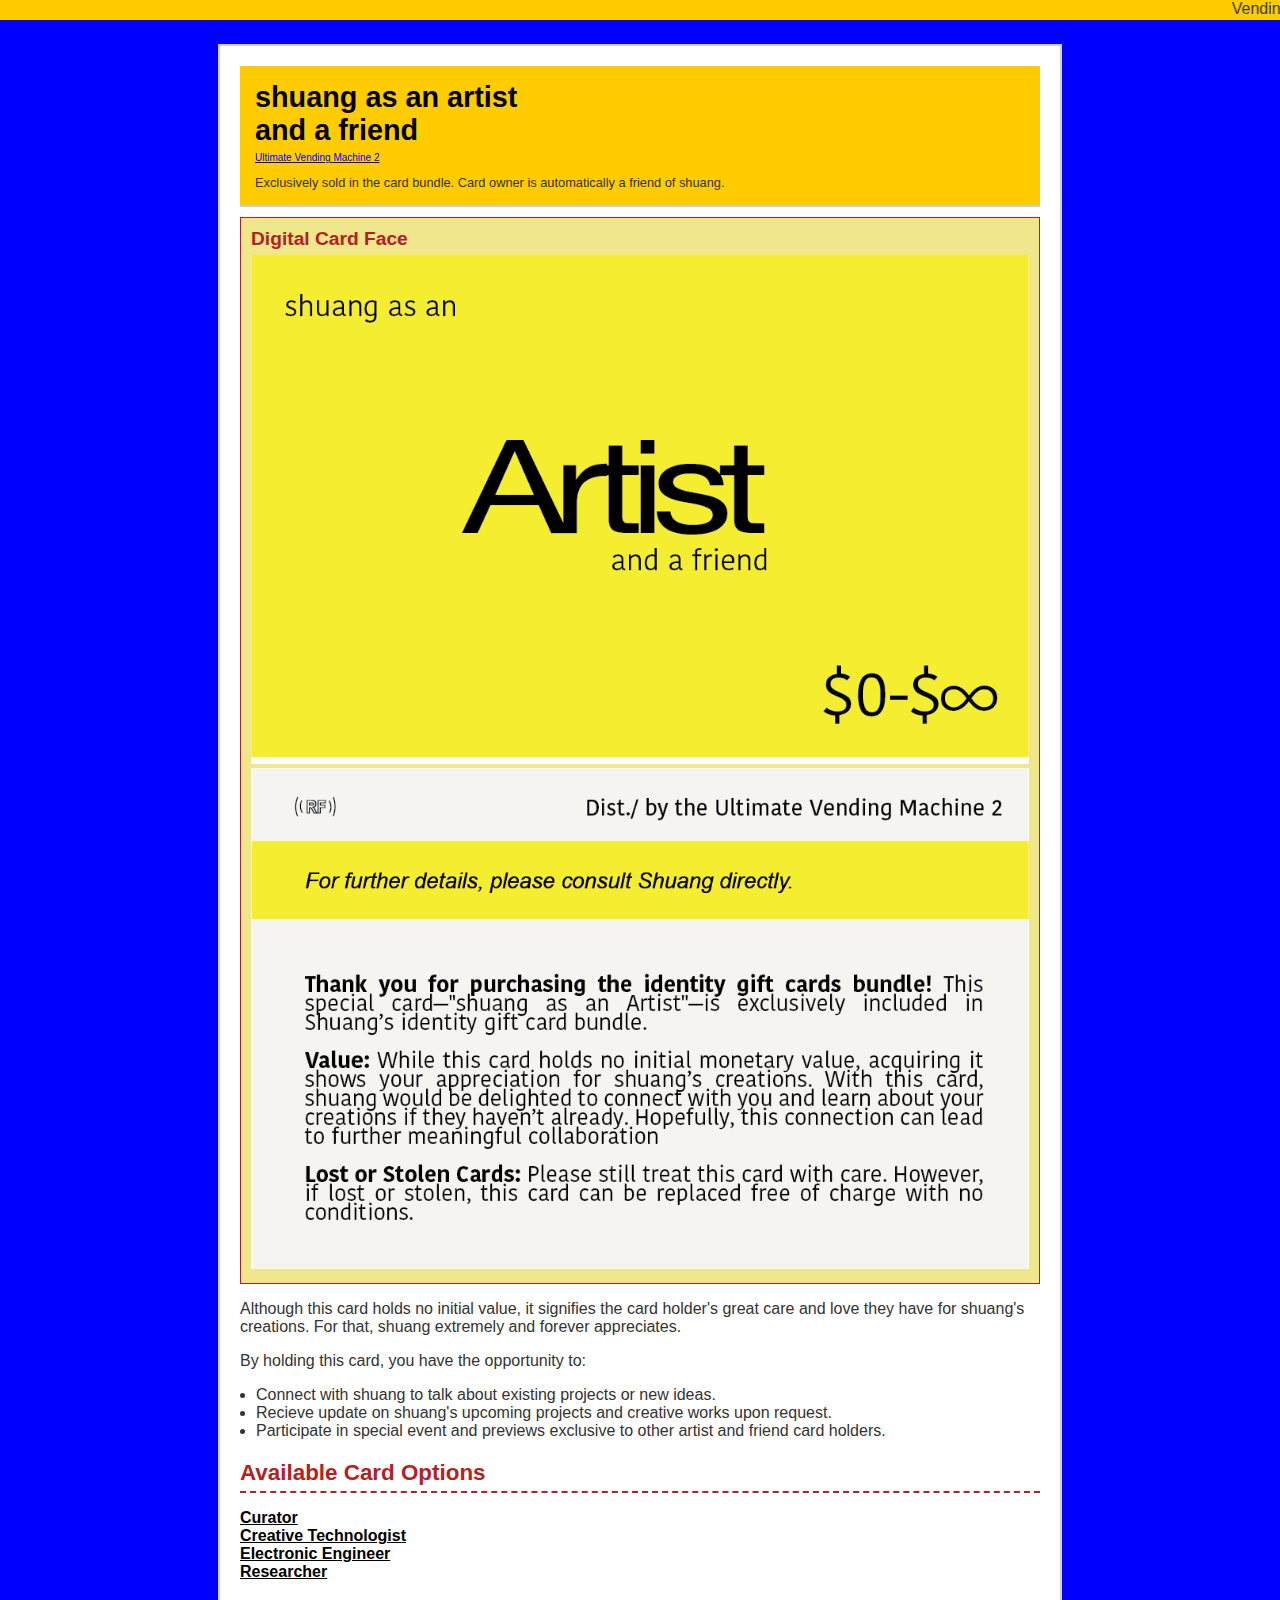
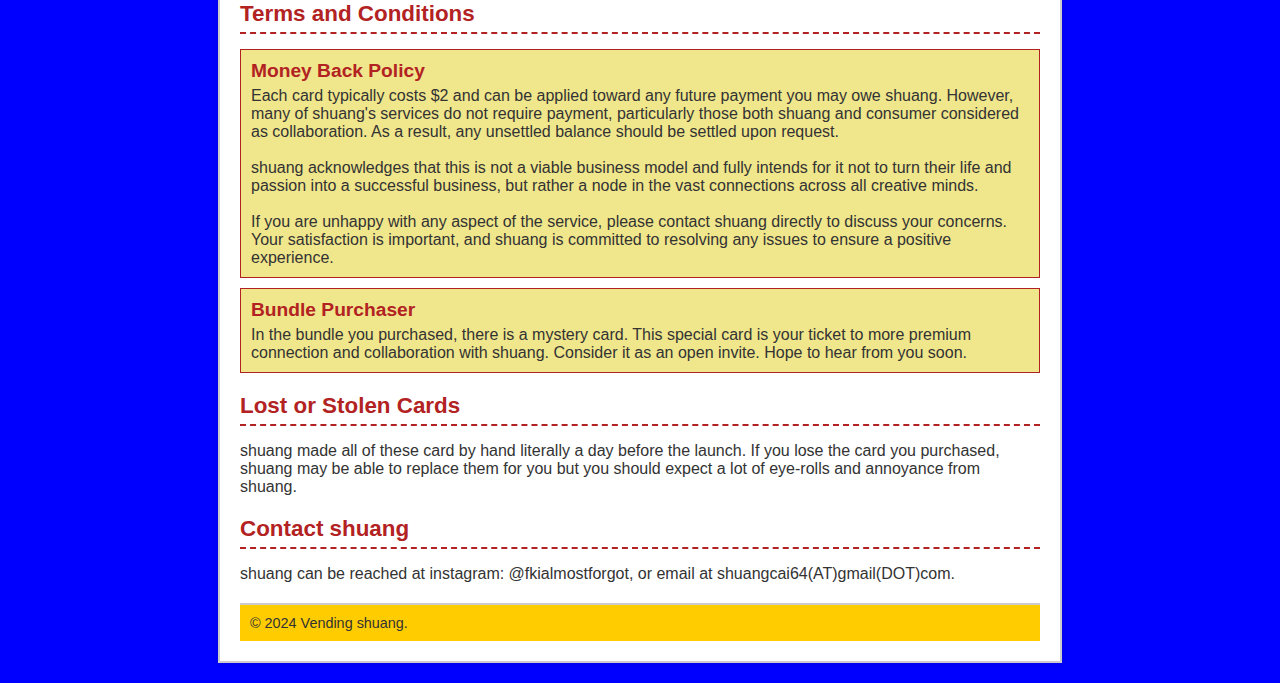
==== artist.html @ 1e864d67 "Initial commit" ====
<!DOCTYPE html>
<html lang="en">
  <head>
    <meta charset="UTF-8" />
    <meta name="viewport" content="width=device-width, initial-scale=1.0" />
    <link rel="stylesheet" href="styles.css" />
    <script defer src="scripts.js"></script>
    <link rel="icon" type="image/x-icon" href="/icon.ico" />
    <title>Vending shuang -- artist</title>
  </head>
  <body>
    <marquee>
      Vending shuang is on view at ITP Resident Show 6/18-6/27 at Clive Davis
      Gallery.
    </marquee>
    <div class="container">
      <header>
        <h1>shuang as an artist</h1>
        <h1>and a friend</h1>
        <a href="/index.html">Ultimate Vending Machine 2</a>

        <p>
          Exclusively sold in the card bundle. Card owner is automatically a
          friend of shuang.
        </p>
      </header>

      <div class="card">
        <h3>Digital Card Face</h3>
        <img src="/A.png" alt="artist card top" width="100%" height="100%" />
        <img
          src="/A1.png"
          alt="artist card bottom"
          width="100%"
          height="100%"
        />
      </div>

      <p>
        Although this card holds no initial value, it signifies the card
        holder's great care and love they have for shuang's creations. For that,
        shuang extremely and forever appreciates.
      </p>
      <p>By holding this card, you have the opportunity to:</p>
      <ul style="list-style: disc; margin-left: 1em">
        <li>
          Connect with shuang to talk about existing projects or new ideas.
        </li>
        <li>
          Recieve update on shuang's upcoming projects and creative works upon
          request.
        </li>
        <li>
          Participate in special event and previews exclusive to other artist
          and friend card holders.
        </li>
      </ul>

      <section class="info">
        <h2>Available Card Options</h2>
        <ul>
          <strong id="curator-toggle" class="expandable">Curator</strong>
          <ul id="curator-list" class="hidden">
            <li>shuang has (a lot of) curatorial experiences.</li>
            <li>
              shuang was the inaugural Curatorial Fellow 2024 at
              <a href="https://www.narsfoundation.org/" target="_blank">
                NARS Foundation
              </a>
              .
            </li>
            <li>
              Starting in 2020, shuang has been curating group and solo shows in
              New York at places including:
            </li>
            <ul>
              <li>
                <a href="https://latitudegallery.art/" target="_blank">
                  LATITUDE Gallery
                </a>
              </li>
              <li>
                <a href="https://allstnyc.com/" target="_blank">
                  All Street NYC
                </a>
              </li>
              <li><a href="https://iidrr.com/" target="_blank">:iidrr</a></li>
              <li>
                <a href="https://accentaccent.com/" target="_blank">
                  Accent Sister
                </a>
              </li>
              <li>
                <a
                  href="https://www.instagram.com/theblanc_ny/"
                  target="_blank"
                >
                  theBlanc Gallery
                </a>
              </li>
              <li>
                <a href="http://www.enjoy798.com/wap/about/" target="_blank">
                  悦美术馆(EnJoy Art Museum Beijing 798)
                </a>
              </li>
            </ul>
          </ul>
          <li>
            <strong id="tech-toggle" class="expandable">
              Creative Technologist
            </strong>
            <ul id="tech-list" class="hidden">
              <li>
                As a Creative Technologist, shuang blends creativity with
                technology, encompassing software coding, fabrication, spatial
                design, and more.
              </li>
              <li>shuang has worked in various community spaces, including:</li>
              <ul>
                <li>
                  <a href="https://www.culturehub.org/" target="_blank">
                    Culture Hub
                  </a>
                </li>
                <li>
                  shuang also contributed to advertisement campaigns for
                  <a href="https://www.anomaly.com/" target="_blank">Anomaly</a>
                  .
                </li>
              </ul>
              <li>
                shuang excels at leveraging emerging media and
                cross-disciplinary knowledge in their work.
              </li>
            </ul>
          </li>
          <li>
            <strong id="engineer-toggle" class="expandable">
              Electronic Engineer
            </strong>
            <ul id="engineer-list" class="hidden">
              <li>
                shuang's electronic engineering skills range from professional
                to hacky, acquired through institutional resources at
                <a href="https://www.nyu.edu/" target="_blank">
                  New York University
                </a>
                and online communities.
              </li>
              <li>
                As of summer 2024, shuang is an actual level 0 electronic
                engineer at
                <a href="https://www.tomorrow-lab.com/" target="_blank">
                  Tomorrow Lab
                </a>
                .
              </li>
            </ul>
          </li>
          <li>
            <strong id="research-toggle" class="expandable">Researcher</strong>
            <ul id="research-list" class="hidden">
              <li>
                shuang's research is published in venues like the
                <a href="https://2024.oshwa.org/" target="_blank">
                  Open Hardware Summit
                </a>
                and
                <a href="https://cc.acm.org/2023/" target="_blank">
                  Creativity and Cognition
                </a>
                .
              </li>
              <li>
                These publications stem from their time as a research resident
                at
                <a href="https://itp.nyu.edu/" target="_blank">NYU ITP</a>
                .
              </li>
              <li>
                shuang focuses on human-computer interaction (HCI) and hardware
                development in their research, embracing rigorous
                cross-disciplinary studies.
              </li>
            </ul>
          </li>
        </ul>
      </section>

      <section class="card-details">
        <h2>Terms and Conditions</h2>
        <div class="card">
          <h3>Money Back Policy</h3>
          <p>
            Each card typically costs $2 and can be applied toward any future
            payment you may owe shuang. However, many of shuang's services do
            not require payment, particularly those both shuang and consumer
            considered as collaboration. As a result, any unsettled balance
            should be settled upon request.
          </p>
          <br />
          <p>
            shuang acknowledges that this is not a viable business model and
            fully intends for it not to turn their life and passion into a
            successful business, but rather a node in the vast connections
            across all creative minds.
          </p>
          <br />
          <p>
            If you are unhappy with any aspect of the service, please contact
            shuang directly to discuss your concerns. Your satisfaction is
            important, and shuang is committed to resolving any issues to ensure
            a positive experience.
          </p>
        </div>
        <div class="card">
          <h3>Bundle Purchaser</h3>
          <p>
            In the bundle you purchased, there is a mystery card. This special
            card is your ticket to more premium connection and collaboration
            with shuang. Consider it as an open invite. Hope to hear from you
            soon.
          </p>
        </div>
      </section>

      <section class="replacement">
        <h2>Lost or Stolen Cards</h2>
        <p>
          shuang made all of these card by hand literally a day before the
          launch. If you lose the card you purchased, shuang may be able to
          replace them for you but you should expect a lot of eye-rolls and
          annoyance from shuang.
        </p>
      </section>

      <section class="contact">
        <h2>Contact shuang</h2>
        <p>
          shuang can be reached at instagram: @fkialmostforgot, or email at
          shuangcai64(AT)gmail(DOT)com.
        </p>
      </section>

      <footer>
        <p>&copy; 2024 Vending shuang.</p>
      </footer>
    </div>
  </body>
</html>
---- styles.css ----
/* General styles */
body {
    font-family: 'Comic Sans MS', cursive, sans-serif;
    background-color: blue;
    color: #333;
    margin: 0;
    padding: 0;
    text-align: left;
}

.container {
    margin: 20px auto;
    padding: 20px;
    width: 90%;
    max-width: 800px;
    border: 2px solid #ccc;
    background-color: #fff;
    box-shadow: 0 0 10px rgba(0, 0, 0, 0.1);
}

/* Header styles */
header {
    background-color: #ffcc00;
    padding: 15px;
    border-bottom: 2px solid #ccc;
}

header h1 {
    margin: 0;
    font-size: 1.8em;
    color: black;
}

header a {
    font-size: 10px;
}

header h2 {
    margin: 0;
    font-size: 1em;
    color: blue;
}

header p {
    margin: 10px 0 0;
    font-size: 0.8em;
}

/* Section styles */
section {
    margin: 20px 0;
}

section h2 {
    color: #b22222;
    font-size: 1.4em;
    border-bottom: 2px dashed #b22222;
    padding-bottom: 5px;
    margin-bottom: 15px;
}

.card {
    border: 1px solid #b22222;
    padding: 10px;
    margin: 10px 0;
    background-color: #f0e68c;
}

.card h3 {
    color: #b22222;
    font-size: 1.2em;
    margin-bottom: 5px;
    margin-top: 0%;
}

.card p {
    font-size: 1em;
    margin: 0;
}

ul {
    list-style: none;
    padding-left: 0;

}

ul ul {
    padding-left: 20px;
    list-style: disc;
    margin: 0%;
}

marquee {
    background-color: #ffcc00;
    padding-bottom: 2px;
}

ul ul li {
    font-size: 0.95em;
    margin: 5px 0;
}

/* Hide elements by default */
.hidden {
    display: none;
}

/* Style for expandable items */
.expandable {
    cursor: pointer;
    color: black;
    text-decoration: underline;
}

/* Footer styles */
footer {
    background-color: #ffcc00;
    padding: 10px;
    border-top: 2px solid #ccc;
}

footer p {
    margin: 0;
    font-size: 0.9em;
    color: #333;
}

/* Responsive styles */
@media (max-width: 600px) {
    .container {
        width: 80%;
        padding: 10px;
        border: 1px solid #ccc;
    }

    header h1 {
        font-size: 1.6em;
    }

    header h1 {
        font-size: 1.4em;
    }


    header p {
        font-size: 0.8;
    }

    section h2 {
        font-size: 1.2em;
        margin-bottom: 2px;
    }

    .card {
        padding: 8px;
    }

    .card h3 {
        font-size: 1.1em;
    }

    .card p {
        font-size: 0.9em;
    }

    ul ul {
        padding-left: 15px;
    }

    ul ul li {
        font-size: 0.9em;
    }
}
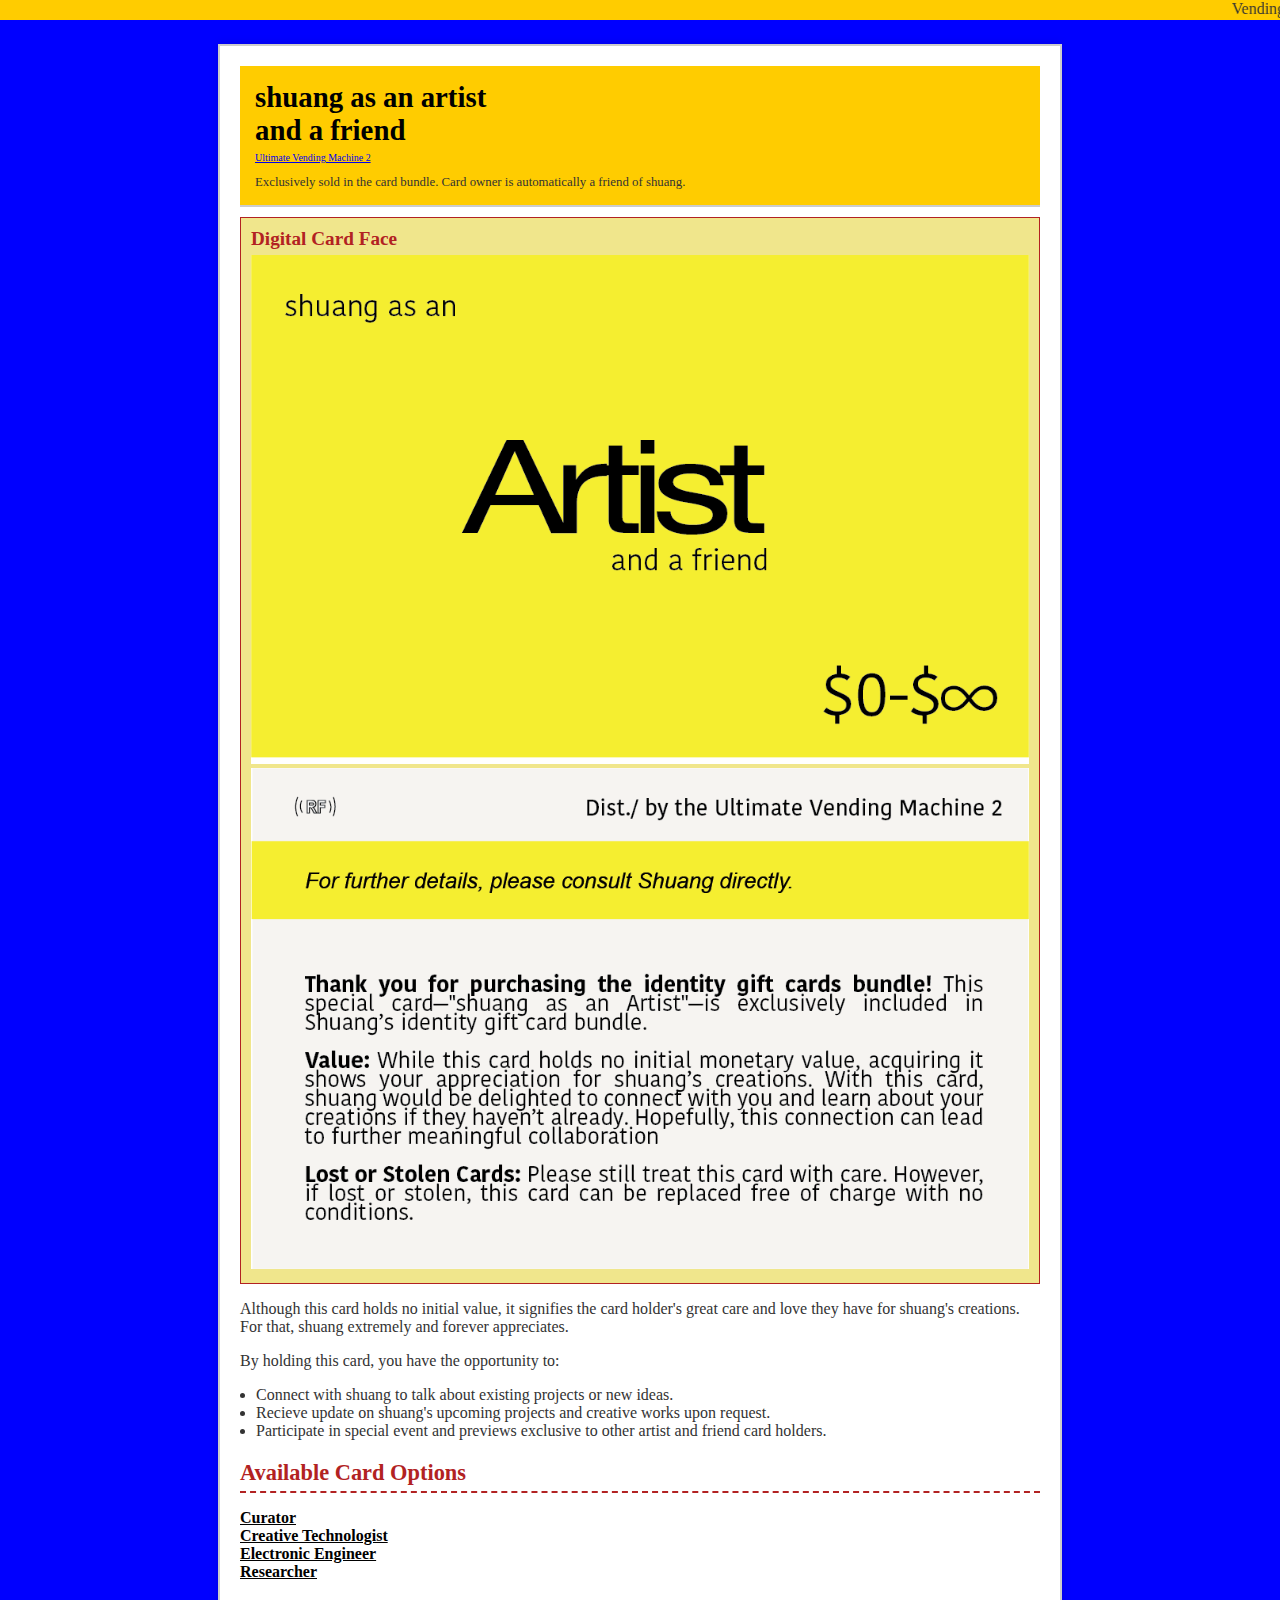
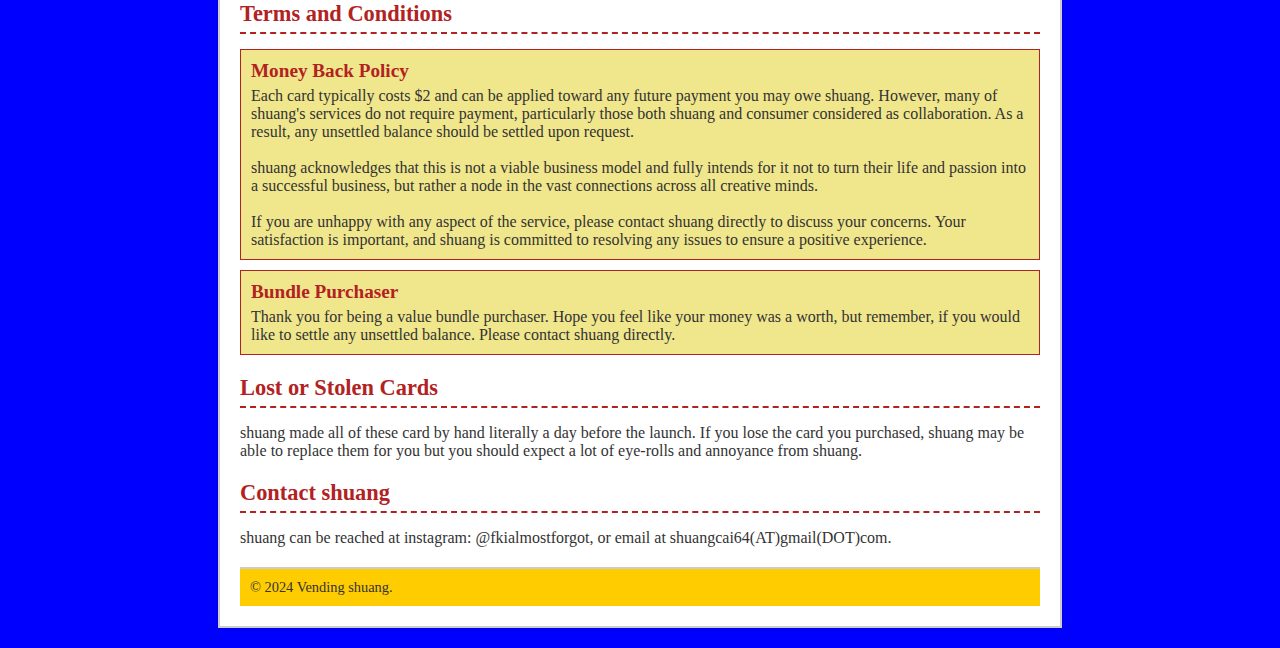
==== commit bda2963b: "font still not right" ====
--- a/artist.html
+++ b/artist.html
@@ -216,10 +216,9 @@
         <div class="card">
           <h3>Bundle Purchaser</h3>
           <p>
-            In the bundle you purchased, there is a mystery card. This special
-            card is your ticket to more premium connection and collaboration
-            with shuang. Consider it as an open invite. Hope to hear from you
-            soon.
+            Thank you for being a value bundle purchaser. Hope you feel like
+            your money was a worth, but remember, if you would like to settle
+            any unsettled balance. Please contact shuang directly.
           </p>
         </div>
       </section>
--- a/styles.css
+++ b/styles.css
@@ -1,6 +1,6 @@
 /* General styles */
 body {
-    font-family: 'Comic Sans MS', cursive, sans-serif;
+    font-family: "Comic Sans MS";
     background-color: blue;
     color: #333;
     margin: 0;
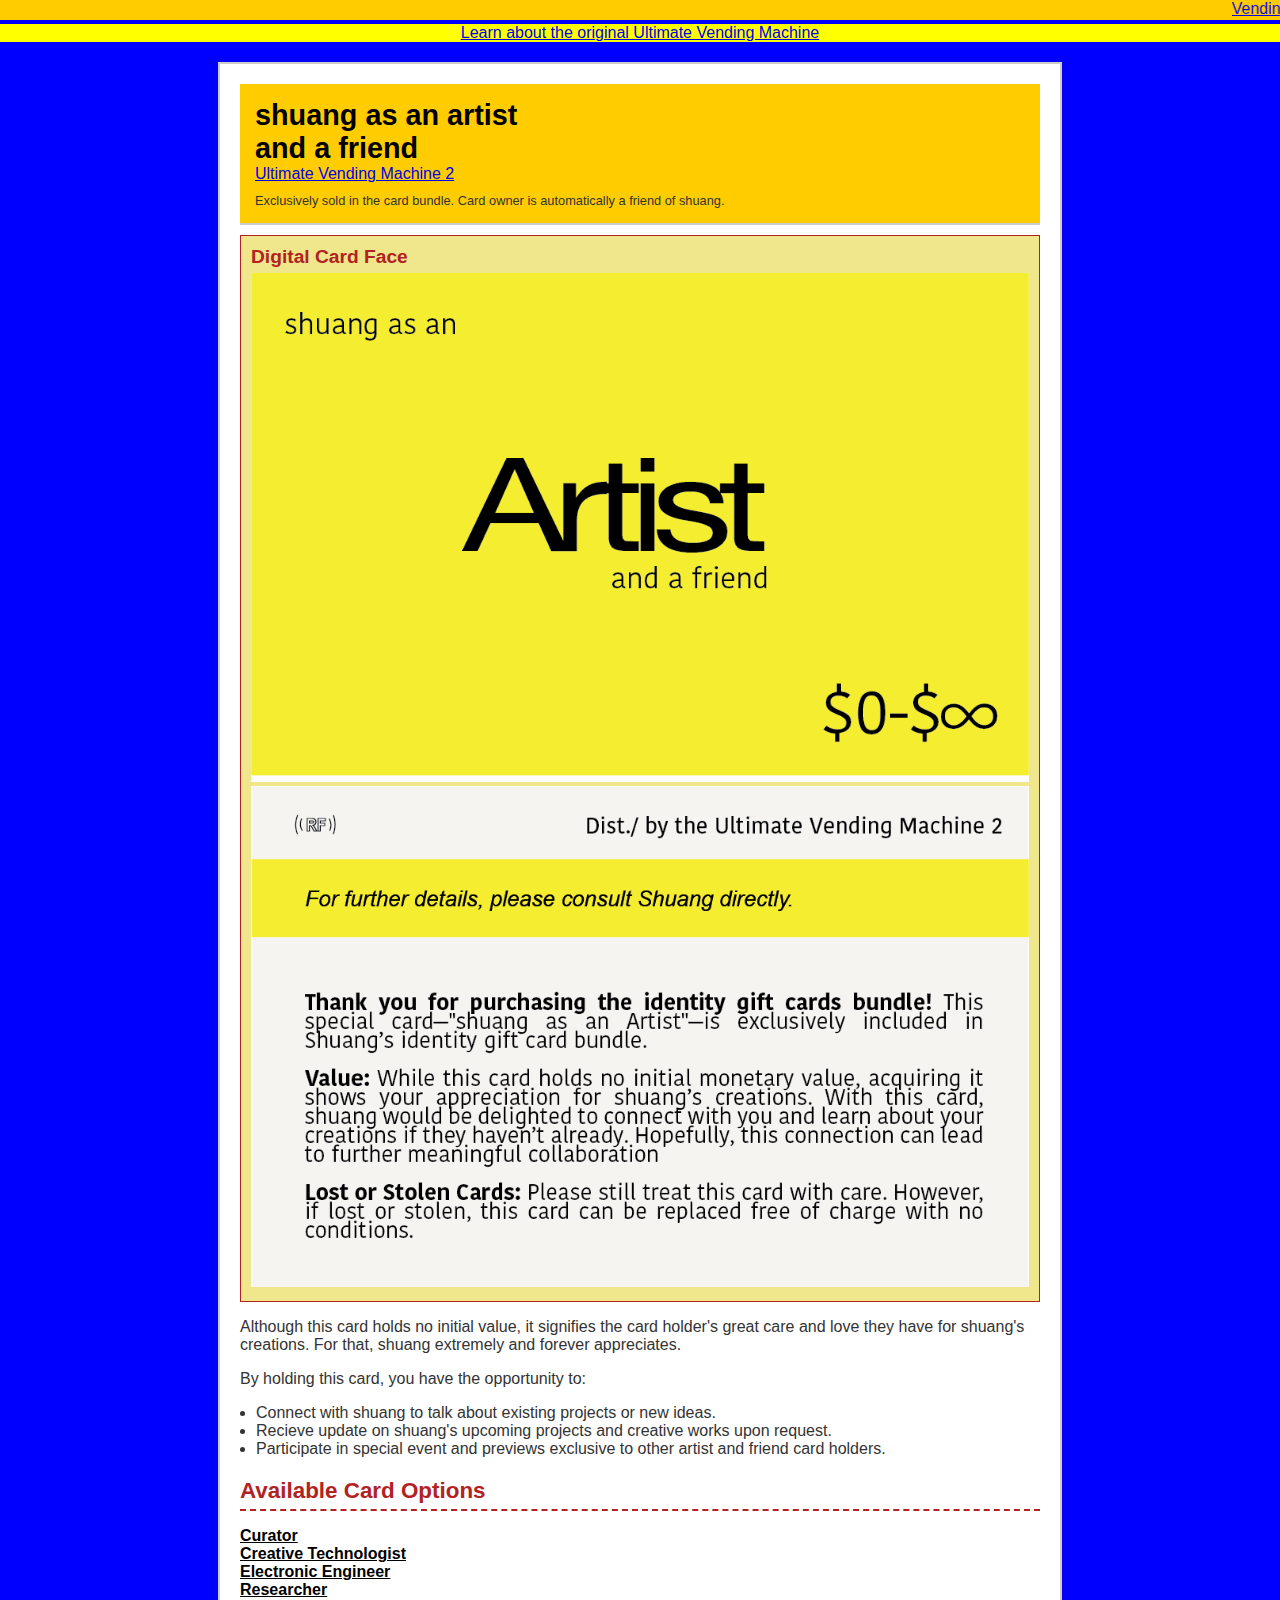
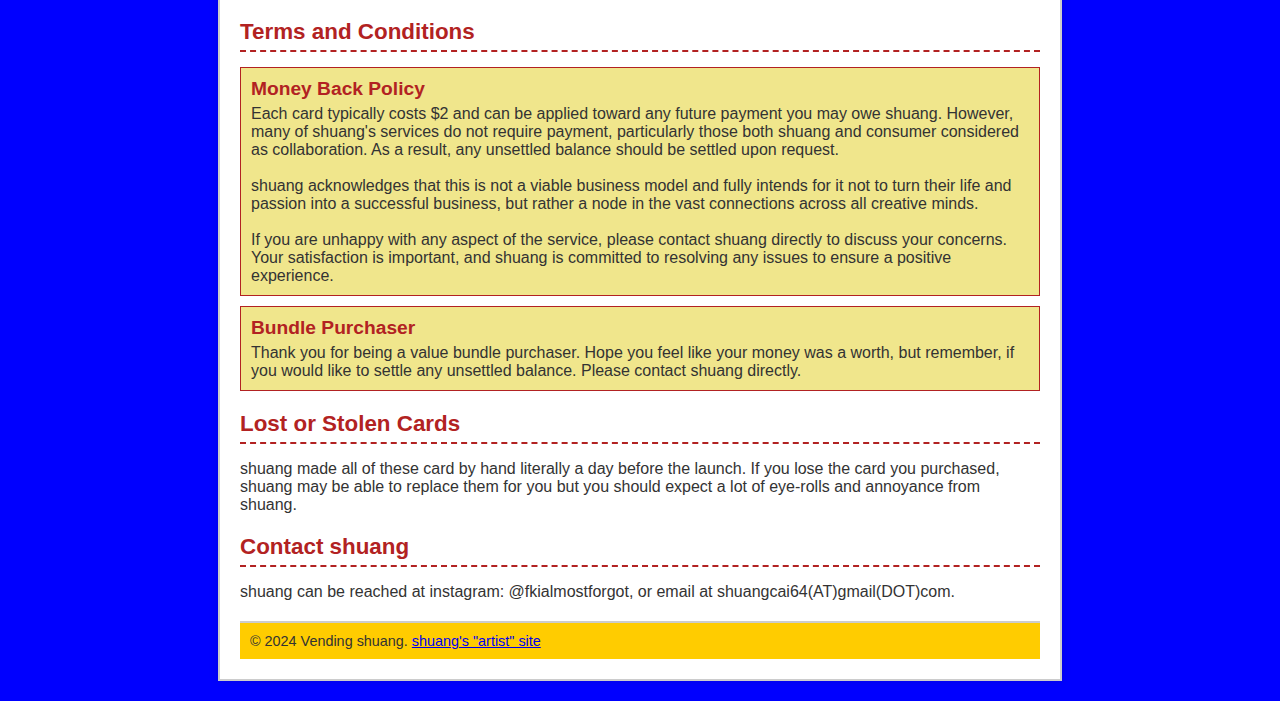
==== commit abc4dab4: "added banner blinking" ====
--- a/artist.html
+++ b/artist.html
@@ -10,9 +10,19 @@
   </head>
   <body>
     <marquee>
-      Vending shuang is on view at ITP Resident Show 6/18-6/27 at Clive Davis
-      Gallery.
+      <a href="https://itp-residents-show-2024.netlify.app/">
+        Vending shuang is on view at ITP Resident Show 6/18-6/27 at Clive Davis
+        Gallery.
+      </a>
     </marquee>
+    <div style="text-align: center; background-color: yellow">
+      <a
+        class="blinking"
+        href="https://itp.nyu.edu/thesis2023/projects/?student-id=104"
+      >
+        Learn about the original Ultimate Vending Machine
+      </a>
+    </div>
     <div class="container">
       <header>
         <h1>shuang as an artist</h1>
@@ -242,7 +252,10 @@
       </section>
 
       <footer>
-        <p>&copy; 2024 Vending shuang.</p>
+        <p>
+          &copy; 2024 Vending shuang.
+          <a href="https://shuangcai.cargo.site/">shuang's "artist" site</a>
+        </p>
       </footer>
     </div>
   </body>
--- a/styles.css
+++ b/styles.css
@@ -1,12 +1,13 @@
 /* General styles */
 body {
-    font-family: "Comic Sans MS";
+    font-family: 'Comic Sans MS', sans-serif;
     background-color: blue;
     color: #333;
     margin: 0;
     padding: 0;
     text-align: left;
 }
+
 
 .container {
     margin: 20px auto;
@@ -17,6 +18,18 @@
     background-color: #fff;
     box-shadow: 0 0 10px rgba(0, 0, 0, 0.1);
 }
+
+.blinking {
+    text-align: center;
+    animation: blinker 1s linear infinite;
+}
+
+@keyframes blinker {
+    50% {
+        opacity: 0;
+    }
+}
+
 
 /* Header styles */
 header {
@@ -32,7 +45,7 @@
 }
 
 header a {
-    font-size: 10px;
+    font-size: 1em;
 }
 
 header h2 {
